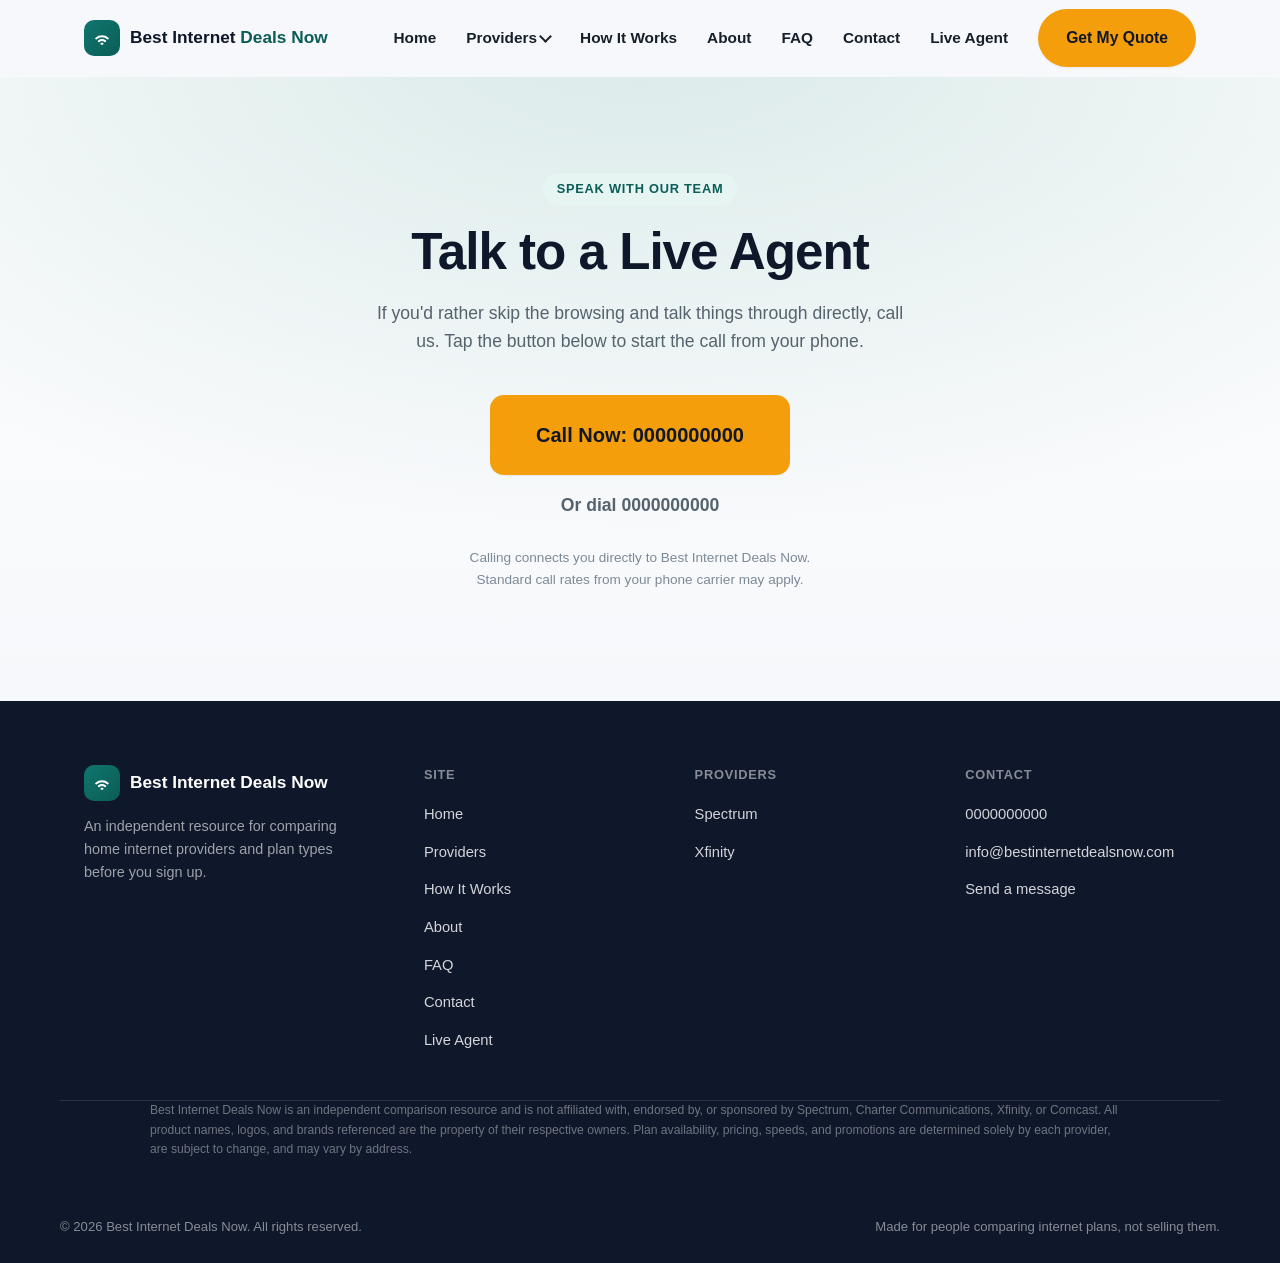
==== live-agent.html @ e7d57ecf "Initial website version" ====
<!DOCTYPE html>
<html lang="en">
<head>
<meta charset="UTF-8" />
<meta name="viewport" content="width=device-width, initial-scale=1.0" />
<title>Talk to a Live Agent | Best Internet Deals Now</title>
<meta name="description" content="Call Best Internet Deals Now directly to speak with our team about comparing internet providers and plans." />
<link rel="canonical" href="https://www.bestinternetdealsnow.com/live-agent.html" />
<meta name="theme-color" content="#0f766e" />

<meta property="og:type" content="website" />
<meta property="og:title" content="Talk to a Live Agent | Best Internet Deals Now" />
<meta property="og:description" content="Call Best Internet Deals Now directly to speak with our team about comparing internet providers and plans." />
<meta property="og:url" content="https://www.bestinternetdealsnow.com/live-agent.html" />
<meta name="twitter:card" content="summary" />

<link rel="icon" type="image/svg+xml" href="images/favicon.svg" />
<link rel="stylesheet" href="css/styles.css" />
</head>
<body>
<a class="skip-link" href="#main">Skip to main content</a>

<header class="site-header">
  <div class="container header-inner">
    <a href="index.html" class="brand">
      <span class="brand-mark" aria-hidden="true">
        <svg width="20" height="20" viewBox="0 0 24 24" fill="none" stroke="currentColor" stroke-width="2.4" stroke-linecap="round" stroke-linejoin="round"><path d="M5 12.5a11 11 0 0 1 14 0"/><path d="M8.2 15.8a6.6 6.6 0 0 1 7.6 0"/><path d="M11.4 19a2.2 2.2 0 0 1 1.2 0"/><circle cx="12" cy="19" r="0.6" fill="currentColor" stroke="none"/></svg>
      </span>
      <span class="brand-name">Best Internet <strong>Deals Now</strong></span>
    </a>

    <button class="nav-toggle" id="nav-toggle" aria-controls="primary-nav" aria-expanded="false" aria-label="Open menu">
      <span class="nav-toggle-icon"></span>
    </button>

    <nav id="primary-nav" class="primary-nav" aria-label="Primary">
      <ul class="nav-links">
        <li><a href="index.html">Home</a></li>
        <li class="has-dropdown">
          <a href="index.html#providers">Providers <span class="caret" aria-hidden="true"></span></a>
          <ul class="dropdown">
            <li><a href="spectrum.html">Spectrum</a></li>
            <li><a href="xfinity.html">Xfinity</a></li>
          </ul>
        </li>
        <li><a href="index.html#how-it-works">How It Works</a></li>
        <li><a href="index.html#about">About</a></li>
        <li><a href="index.html#faq">FAQ</a></li>
        <li><a href="index.html#contact">Contact</a></li>
        <li><a href="live-agent.html">Live Agent</a></li>
      </ul>
      <a href="tel:0000000000" class="btn btn-primary nav-cta">Get My Quote</a>
    </nav>
  </div>
</header>

<main id="main">

  <section class="live-agent-hero">
    <div class="container">
      <span class="eyebrow">Speak With Our Team</span>
      <h1>Talk to a Live Agent</h1>
      <p class="lede">If you'd rather skip the browsing and talk things through directly, call us. Tap the button below to start the call from your phone.</p>

      <div class="live-agent-call">
        <a href="tel:0000000000" class="btn btn-primary btn-lg">Call Now: 0000000000</a>
        <span class="live-agent-number">Or dial 0000000000</span>
      </div>

      <p class="live-agent-note">Calling connects you directly to Best Internet Deals Now. Standard call rates from your phone carrier may apply.</p>
    </div>
  </section>

</main>

<footer class="site-footer">
  <div class="container footer-grid">
    <div class="footer-brand">
      <a href="index.html" class="brand">
        <span class="brand-mark" aria-hidden="true">
          <svg width="20" height="20" viewBox="0 0 24 24" fill="none" stroke="currentColor" stroke-width="2.4" stroke-linecap="round" stroke-linejoin="round"><path d="M5 12.5a11 11 0 0 1 14 0"/><path d="M8.2 15.8a6.6 6.6 0 0 1 7.6 0"/><path d="M11.4 19a2.2 2.2 0 0 1 1.2 0"/><circle cx="12" cy="19" r="0.6" fill="currentColor" stroke="none"/></svg>
        </span>
        <span>Best Internet Deals Now</span>
      </a>
      <p>An independent resource for comparing home internet providers and plan types before you sign up.</p>
    </div>

    <nav class="footer-col" aria-label="Site">
      <h4>Site</h4>
      <ul>
        <li><a href="index.html">Home</a></li>
        <li><a href="index.html#providers">Providers</a></li>
        <li><a href="index.html#how-it-works">How It Works</a></li>
        <li><a href="index.html#about">About</a></li>
        <li><a href="index.html#faq">FAQ</a></li>
        <li><a href="index.html#contact">Contact</a></li>
        <li><a href="live-agent.html">Live Agent</a></li>
      </ul>
    </nav>

    <nav class="footer-col" aria-label="Providers">
      <h4>Providers</h4>
      <ul>
        <li><a href="spectrum.html">Spectrum</a></li>
        <li><a href="xfinity.html">Xfinity</a></li>
      </ul>
    </nav>

    <nav class="footer-col" aria-label="Contact">
      <h4>Contact</h4>
      <ul>
        <li><a href="tel:0000000000">0000000000</a></li>
        <li><a href="mailto:info@bestinternetdealsnow.com">info@bestinternetdealsnow.com</a></li>
        <li><a href="index.html#contact">Send a message</a></li>
      </ul>
    </nav>
  </div>

  <p class="container footer-legal">Best Internet Deals Now is an independent comparison resource and is not affiliated with, endorsed by, or sponsored by Spectrum, Charter Communications, Xfinity, or Comcast. All product names, logos, and brands referenced are the property of their respective owners. Plan availability, pricing, speeds, and promotions are determined solely by each provider, are subject to change, and may vary by address.</p>

  <div class="container footer-bottom">
    <span>© <span id="year"></span> Best Internet Deals Now. All rights reserved.</span>
    <span>Made for people comparing internet plans, not selling them.</span>
  </div>
</footer>

<div class="mobile-call-bar">
  <svg width="18" height="18" viewBox="0 0 24 24" fill="none" stroke="currentColor" stroke-width="2.2" stroke-linecap="round" stroke-linejoin="round"><path d="M22 16.9v3a2 2 0 0 1-2.2 2 19.8 19.8 0 0 1-8.6-3.1 19.5 19.5 0 0 1-6-6 19.8 19.8 0 0 1-3.1-8.6A2 2 0 0 1 4.1 2h3a2 2 0 0 1 2 1.7c.1.9.3 1.8.6 2.7a2 2 0 0 1-.4 2.1L8.1 9.7a16 16 0 0 0 6.2 6.2l1.2-1.2a2 2 0 0 1 2.1-.4c.9.3 1.8.5 2.7.6a2 2 0 0 1 1.7 2Z"/></svg>
  <a href="tel:0000000000" style="color:inherit;">Call 0000000000</a>
</div>

<script src="js/main.js"></script>
</body>
</html>
---- css/styles.css ----
/* ==========================================================================
   Best Internet Deals Now — Design System & Site Styles
   ========================================================================== */

:root {
  --color-bg: #f6f8fb;
  --color-surface: #ffffff;
  --color-surface-alt: #eef2f7;
  --color-border: #e1e7ef;

  --color-text: #16202b;
  --color-text-muted: #55636f;
  --color-text-faint: #7c8a97;

  --color-primary: #0f766e;
  --color-primary-dark: #0b5d57;
  --color-primary-light: #e6f4f2;

  --color-accent: #f59e0b;
  --color-accent-dark: #c97c05;

  --color-navy: #0f172a;

  --color-success: #15803d;

  --radius-sm: 8px;
  --radius-md: 14px;
  --radius-lg: 22px;

  --shadow-sm: 0 1px 2px rgba(15, 23, 42, 0.06);
  --shadow-md: 0 8px 24px rgba(15, 23, 42, 0.08);
  --shadow-lg: 0 20px 48px rgba(15, 23, 42, 0.14);

  --header-height: 76px;

  --container-width: 1160px;

  --font-sans: -apple-system, BlinkMacSystemFont, "Segoe UI", Roboto, "Helvetica Neue", Arial, sans-serif;
}

/* ---------- Reset ---------- */
*,
*::before,
*::after {
  box-sizing: border-box;
}

html {
  scroll-behavior: smooth;
}

body {
  margin: 0;
  font-family: var(--font-sans);
  color: var(--color-text);
  background: var(--color-bg);
  line-height: 1.6;
  -webkit-font-smoothing: antialiased;
  text-rendering: optimizeLegibility;
}

img,
svg {
  display: block;
  max-width: 100%;
}

a {
  color: inherit;
  text-decoration: none;
}

ul {
  list-style: none;
  margin: 0;
  padding: 0;
}

h1,
h2,
h3,
h4,
p {
  margin: 0;
}

button {
  font: inherit;
  color: inherit;
  background: none;
  border: 0;
  cursor: pointer;
}

input,
textarea,
select {
  font: inherit;
}

:focus-visible {
  outline: 3px solid var(--color-accent);
  outline-offset: 2px;
}

.container {
  width: 100%;
  max-width: var(--container-width);
  margin: 0 auto;
  padding: 0 24px;
}

.skip-link {
  position: absolute;
  left: 16px;
  top: -60px;
  background: var(--color-navy);
  color: #fff;
  padding: 10px 18px;
  border-radius: var(--radius-sm);
  z-index: 1000;
  transition: top 0.2s ease;
}

.skip-link:focus {
  top: 16px;
}

/* ---------- Typography ---------- */
h1 {
  font-size: clamp(2.1rem, 1.6rem + 2vw, 3.4rem);
  font-weight: 800;
  line-height: 1.12;
  letter-spacing: -0.02em;
  color: var(--color-navy);
}

h2 {
  font-size: clamp(1.6rem, 1.4rem + 1vw, 2.3rem);
  font-weight: 800;
  line-height: 1.2;
  letter-spacing: -0.015em;
  color: var(--color-navy);
}

h3 {
  font-size: clamp(1.1rem, 1rem + 0.4vw, 1.35rem);
  font-weight: 700;
  color: var(--color-navy);
}

.eyebrow {
  display: inline-flex;
  align-items: center;
  gap: 8px;
  font-size: 0.8rem;
  font-weight: 700;
  letter-spacing: 0.06em;
  text-transform: uppercase;
  color: var(--color-primary-dark);
  background: var(--color-primary-light);
  padding: 6px 14px;
  border-radius: 999px;
}

.section-head {
  max-width: 640px;
  margin: 0 auto 44px;
  text-align: center;
}

.section-head p {
  margin-top: 14px;
  color: var(--color-text-muted);
  font-size: 1.05rem;
}

.text-muted {
  color: var(--color-text-muted);
}

/* ---------- Buttons ---------- */
.btn {
  display: inline-flex;
  align-items: center;
  justify-content: center;
  gap: 8px;
  padding: 14px 26px;
  border-radius: 999px;
  font-weight: 700;
  font-size: 0.98rem;
  transition: transform 0.15s ease, box-shadow 0.15s ease, background 0.15s ease, color 0.15s ease;
  white-space: nowrap;
  border: 2px solid transparent;
}

.btn-primary {
  background: var(--color-accent);
  color: var(--color-navy);
  box-shadow: var(--shadow-sm);
}

.btn-primary:hover {
  background: var(--color-accent-dark);
  transform: translateY(-1px);
  box-shadow: var(--shadow-md);
}

.btn-outline {
  background: transparent;
  border-color: var(--color-border);
  color: var(--color-navy);
}

.btn-outline:hover {
  border-color: var(--color-primary);
  color: var(--color-primary-dark);
}

.btn-ghost-light {
  background: rgba(255, 255, 255, 0.12);
  border-color: rgba(255, 255, 255, 0.4);
  color: #fff;
}

.btn-ghost-light:hover {
  background: rgba(255, 255, 255, 0.22);
}

.btn-block {
  width: 100%;
}

.btn-sm {
  padding: 10px 18px;
  font-size: 0.88rem;
}

.btn-lg {
  padding: 22px 44px;
  font-size: 1.25rem;
  border-radius: var(--radius-md);
}

/* ---------- Live Agent page ---------- */
.live-agent-hero {
  padding: 96px 0 110px;
  text-align: center;
  background: radial-gradient(1100px 520px at 50% -10%, rgba(15, 118, 110, 0.16), transparent),
    linear-gradient(180deg, #ffffff 0%, var(--color-bg) 100%);
}

.live-agent-hero .eyebrow {
  margin: 0 auto;
}

.live-agent-hero h1 {
  margin-top: 18px;
}

.live-agent-hero .lede {
  margin: 18px auto 0;
  max-width: 56ch;
  font-size: 1.1rem;
  color: var(--color-text-muted);
}

.live-agent-call {
  margin-top: 40px;
  display: flex;
  flex-direction: column;
  align-items: center;
  gap: 16px;
}

.live-agent-number {
  font-size: 1.1rem;
  font-weight: 700;
  color: var(--color-text-muted);
}

.live-agent-note {
  margin-top: 28px;
  font-size: 0.85rem;
  color: var(--color-text-faint);
  max-width: 46ch;
  margin-left: auto;
  margin-right: auto;
}

/* ---------- Header ---------- */
.site-header {
  position: sticky;
  top: 0;
  z-index: 500;
  background: rgba(246, 248, 251, 0.92);
  backdrop-filter: saturate(180%) blur(10px);
  border-bottom: 1px solid transparent;
  transition: border-color 0.2s ease, box-shadow 0.2s ease;
}

.site-header.is-scrolled {
  border-bottom-color: var(--color-border);
  box-shadow: var(--shadow-sm);
}

.header-inner {
  display: flex;
  align-items: center;
  justify-content: space-between;
  height: var(--header-height);
  gap: 20px;
}

.brand {
  display: flex;
  align-items: center;
  gap: 10px;
  font-weight: 800;
  font-size: 1.08rem;
  color: var(--color-navy);
  flex-shrink: 0;
}

.brand-mark {
  width: 36px;
  height: 36px;
  border-radius: 10px;
  background: linear-gradient(135deg, var(--color-primary), var(--color-primary-dark));
  display: flex;
  align-items: center;
  justify-content: center;
  color: #fff;
  flex-shrink: 0;
}

.brand-name strong {
  color: var(--color-primary-dark);
}

.nav-toggle {
  display: none;
  width: 44px;
  height: 44px;
  align-items: center;
  justify-content: center;
  border-radius: var(--radius-sm);
  flex-shrink: 0;
}

.nav-toggle:hover {
  background: var(--color-surface-alt);
}

.nav-toggle-icon,
.nav-toggle-icon::before,
.nav-toggle-icon::after {
  display: block;
  width: 22px;
  height: 2px;
  background: var(--color-navy);
  border-radius: 2px;
  position: relative;
  transition: transform 0.2s ease, opacity 0.2s ease;
}

.nav-toggle-icon::before {
  content: "";
  position: absolute;
  top: -7px;
}

.nav-toggle-icon::after {
  content: "";
  position: absolute;
  top: 7px;
}

.nav-toggle[aria-expanded="true"] .nav-toggle-icon {
  background: transparent;
}

.nav-toggle[aria-expanded="true"] .nav-toggle-icon::before {
  top: 0;
  transform: rotate(45deg);
}

.nav-toggle[aria-expanded="true"] .nav-toggle-icon::after {
  top: 0;
  transform: rotate(-45deg);
}

.primary-nav {
  display: flex;
  align-items: center;
  gap: 28px;
  flex: 1;
  justify-content: flex-end;
}

.nav-links {
  display: flex;
  align-items: center;
  gap: 26px;
}

.nav-links > li {
  position: relative;
}

.nav-links > li > a {
  display: inline-flex;
  align-items: center;
  gap: 4px;
  font-weight: 600;
  font-size: 0.96rem;
  color: var(--color-text);
  padding: 10px 2px;
}

.nav-links > li > a:hover {
  color: var(--color-primary-dark);
}

.caret {
  width: 9px;
  height: 9px;
  border-right: 2px solid currentColor;
  border-bottom: 2px solid currentColor;
  transform: rotate(45deg);
  margin-top: -3px;
  transition: transform 0.15s ease;
}

.has-dropdown {
  display: flex;
  align-items: center;
}

.dropdown {
  position: absolute;
  top: calc(100% + 10px);
  left: 0;
  min-width: 200px;
  background: var(--color-surface);
  border: 1px solid var(--color-border);
  border-radius: var(--radius-md);
  box-shadow: var(--shadow-lg);
  padding: 8px;
  opacity: 0;
  visibility: hidden;
  transform: translateY(6px);
  transition: opacity 0.15s ease, transform 0.15s ease, visibility 0.15s;
}

.has-dropdown:hover .dropdown,
.has-dropdown:focus-within .dropdown {
  opacity: 1;
  visibility: visible;
  transform: translateY(0);
}

.has-dropdown:hover .caret,
.has-dropdown:focus-within .caret {
  transform: rotate(225deg);
}

.dropdown a {
  display: block;
  padding: 10px 12px;
  border-radius: var(--radius-sm);
  font-weight: 600;
  font-size: 0.93rem;
  color: var(--color-text);
}

.dropdown a:hover {
  background: var(--color-primary-light);
  color: var(--color-primary-dark);
}

.nav-cta {
  flex-shrink: 0;
}

/* ---------- Hero ---------- */
.hero {
  position: relative;
  overflow: hidden;
  background: radial-gradient(1100px 520px at 85% -10%, rgba(15, 118, 110, 0.16), transparent),
    linear-gradient(180deg, #ffffff 0%, var(--color-bg) 100%);
  padding: 76px 0 88px;
}

.hero-grid {
  display: grid;
  grid-template-columns: 1.1fr 0.9fr;
  gap: 48px;
  align-items: center;
}

.hero-copy p.lede {
  margin-top: 18px;
  font-size: 1.12rem;
  color: var(--color-text-muted);
  max-width: 52ch;
}

.hero-actions {
  display: flex;
  flex-wrap: wrap;
  gap: 14px;
  margin-top: 30px;
}

.hero-trust {
  display: flex;
  flex-wrap: wrap;
  gap: 22px;
  margin-top: 34px;
}

.trust-item {
  display: flex;
  align-items: center;
  gap: 10px;
  font-size: 0.9rem;
  font-weight: 600;
  color: var(--color-text-muted);
}

.trust-item svg {
  color: var(--color-primary);
  flex-shrink: 0;
}

.hero-panel {
  background: var(--color-surface);
  border: 1px solid var(--color-border);
  border-radius: var(--radius-lg);
  box-shadow: var(--shadow-lg);
  padding: 28px;
}

.hero-panel h2 {
  font-size: 1.25rem;
}

.hero-panel > p {
  margin-top: 8px;
  color: var(--color-text-muted);
  font-size: 0.95rem;
}

.provider-mini-list {
  margin-top: 20px;
  display: grid;
  gap: 12px;
}

.provider-mini {
  display: flex;
  align-items: center;
  justify-content: space-between;
  gap: 12px;
  padding: 14px 16px;
  border: 1px solid var(--color-border);
  border-radius: var(--radius-md);
  background: var(--color-surface-alt);
}

.provider-mini-name {
  display: flex;
  align-items: center;
  gap: 12px;
  font-weight: 700;
  color: var(--color-navy);
}

.provider-dot {
  width: 10px;
  height: 10px;
  border-radius: 50%;
  background: var(--color-primary);
  flex-shrink: 0;
}

.hero-disclaimer {
  margin-top: 18px;
  font-size: 0.78rem;
  color: var(--color-text-faint);
  line-height: 1.55;
}

/* ---------- Generic section ---------- */
section {
  padding: 84px 0;
}

section.alt {
  background: var(--color-surface);
  border-top: 1px solid var(--color-border);
  border-bottom: 1px solid var(--color-border);
}

/* ---------- Providers ---------- */
.providers-grid {
  display: grid;
  grid-template-columns: repeat(2, 1fr);
  gap: 26px;
}

.provider-card {
  background: var(--color-surface);
  border: 1px solid var(--color-border);
  border-radius: var(--radius-lg);
  padding: 32px;
  box-shadow: var(--shadow-sm);
  transition: box-shadow 0.2s ease, transform 0.2s ease;
  display: flex;
  flex-direction: column;
  height: 100%;
}

.provider-card:hover {
  box-shadow: var(--shadow-md);
  transform: translateY(-3px);
}

.provider-card-head {
  display: flex;
  align-items: center;
  gap: 14px;
}

.provider-badge {
  width: 52px;
  height: 52px;
  border-radius: 14px;
  display: flex;
  align-items: center;
  justify-content: center;
  font-weight: 800;
  font-size: 1.1rem;
  color: #fff;
  flex-shrink: 0;
}

.provider-badge.spectrum {
  background: linear-gradient(135deg, #1b64f2, #0d3fa6);
}

.provider-badge.xfinity {
  background: linear-gradient(135deg, #111827, #4b1d8f);
}

.provider-card p {
  margin-top: 16px;
  color: var(--color-text-muted);
}

.provider-points {
  margin-top: 18px;
  display: grid;
  gap: 10px;
}

.provider-points li {
  display: flex;
  gap: 10px;
  font-size: 0.93rem;
  color: var(--color-text);
}

.provider-points svg {
  color: var(--color-primary);
  flex-shrink: 0;
  margin-top: 3px;
}

.provider-card-footer {
  margin-top: 24px;
  padding-top: 20px;
  border-top: 1px solid var(--color-border);
  display: flex;
  align-items: center;
  justify-content: space-between;
  gap: 12px;
  margin-top: auto;
}

.provider-card-footer .btn {
  width: 100%;
}

/* ---------- Steps ---------- */
.steps-grid {
  display: grid;
  grid-template-columns: repeat(3, 1fr);
  gap: 26px;
}

.step-card {
  position: relative;
  background: var(--color-surface);
  border: 1px solid var(--color-border);
  border-radius: var(--radius-lg);
  padding: 30px 26px;
}

.step-number {
  width: 40px;
  height: 40px;
  border-radius: 50%;
  background: var(--color-navy);
  color: #fff;
  display: flex;
  align-items: center;
  justify-content: center;
  font-weight: 800;
  margin-bottom: 18px;
}

.step-card p {
  margin-top: 10px;
  color: var(--color-text-muted);
  font-size: 0.95rem;
}

/* ---------- Feature grid (why choose us / value props) ---------- */
.feature-grid {
  display: grid;
  grid-template-columns: repeat(3, 1fr);
  gap: 24px;
}

.feature-card {
  padding: 26px;
  border-radius: var(--radius-lg);
  background: var(--color-surface-alt);
}

.feature-icon {
  width: 46px;
  height: 46px;
  border-radius: 12px;
  background: var(--color-primary-light);
  color: var(--color-primary-dark);
  display: flex;
  align-items: center;
  justify-content: center;
  margin-bottom: 16px;
}

.feature-card p {
  margin-top: 8px;
  color: var(--color-text-muted);
  font-size: 0.93rem;
}

/* ---------- About ---------- */
.about-grid {
  display: grid;
  grid-template-columns: 1fr 1fr;
  gap: 56px;
  align-items: center;
}

.about-grid p + p {
  margin-top: 14px;
}

.about-grid p {
  color: var(--color-text-muted);
}

.about-stats {
  margin-top: 28px;
  display: grid;
  grid-template-columns: repeat(3, 1fr);
  gap: 18px;
}

.stat-card {
  background: var(--color-surface);
  border: 1px solid var(--color-border);
  border-radius: var(--radius-md);
  padding: 18px;
  text-align: center;
}

.stat-card strong {
  display: block;
  font-size: 1.5rem;
  font-weight: 800;
  color: var(--color-primary-dark);
}

.stat-card span {
  font-size: 0.8rem;
  color: var(--color-text-muted);
}

.about-panel {
  background: linear-gradient(160deg, var(--color-navy), #16324f);
  color: #fff;
  border-radius: var(--radius-lg);
  padding: 34px;
}

.about-panel h3 {
  color: #fff;
}

.about-panel p {
  color: rgba(255, 255, 255, 0.78) !important;
}

.about-panel ul {
  margin-top: 18px;
  display: grid;
  gap: 12px;
}

.about-panel li {
  display: flex;
  gap: 10px;
  font-size: 0.92rem;
  color: rgba(255, 255, 255, 0.9);
}

.about-panel svg {
  color: var(--color-accent);
  flex-shrink: 0;
  margin-top: 2px;
}

/* ---------- FAQ ---------- */
.faq-list {
  max-width: 780px;
  margin: 0 auto;
  display: grid;
  gap: 14px;
}

.faq-item {
  background: var(--color-surface);
  border: 1px solid var(--color-border);
  border-radius: var(--radius-md);
  padding: 4px 22px;
}

.faq-item summary {
  cursor: pointer;
  list-style: none;
  padding: 18px 0;
  font-weight: 700;
  color: var(--color-navy);
  display: flex;
  align-items: center;
  justify-content: space-between;
  gap: 16px;
}

.faq-item summary::-webkit-details-marker {
  display: none;
}

.faq-item summary .faq-icon {
  flex-shrink: 0;
  width: 24px;
  height: 24px;
  border-radius: 50%;
  background: var(--color-surface-alt);
  display: flex;
  align-items: center;
  justify-content: center;
  transition: transform 0.2s ease, background 0.2s ease;
}

.faq-item[open] summary .faq-icon {
  transform: rotate(45deg);
  background: var(--color-primary-light);
}

.faq-item .faq-answer {
  padding: 0 0 20px;
  color: var(--color-text-muted);
  font-size: 0.96rem;
}

/* ---------- Contact / CTA ---------- */
.contact-section {
  background: linear-gradient(160deg, var(--color-navy), #123a4d);
  color: #fff;
}

.contact-grid {
  display: grid;
  grid-template-columns: 1fr 1fr;
  gap: 48px;
  align-items: start;
}

.contact-copy .eyebrow {
  background: rgba(255, 255, 255, 0.12);
  color: #fff;
}

.contact-copy h2 {
  color: #fff;
  margin-top: 16px;
}

.contact-copy p {
  color: rgba(255, 255, 255, 0.78);
  margin-top: 14px;
  max-width: 46ch;
}

.contact-methods {
  margin-top: 28px;
  display: grid;
  gap: 14px;
}

.contact-method {
  display: flex;
  align-items: center;
  gap: 14px;
  padding: 16px 18px;
  background: rgba(255, 255, 255, 0.08);
  border: 1px solid rgba(255, 255, 255, 0.14);
  border-radius: var(--radius-md);
}

.contact-method-icon {
  width: 40px;
  height: 40px;
  border-radius: 10px;
  background: rgba(255, 255, 255, 0.12);
  display: flex;
  align-items: center;
  justify-content: center;
  flex-shrink: 0;
}

.contact-method strong {
  display: block;
  font-size: 0.98rem;
}

.contact-method span {
  font-size: 0.85rem;
  color: rgba(255, 255, 255, 0.68);
}

.contact-form {
  background: #fff;
  color: var(--color-text);
  border-radius: var(--radius-lg);
  padding: 30px;
  box-shadow: var(--shadow-lg);
}

.contact-form h3 {
  font-size: 1.15rem;
}

.contact-form > p {
  margin-top: 6px;
  color: var(--color-text-muted);
  font-size: 0.9rem;
}

.form-row {
  margin-top: 18px;
  display: grid;
  gap: 6px;
}

.form-row-split {
  display: grid;
  grid-template-columns: 1fr 1fr;
  gap: 16px;
}

.form-row label {
  font-size: 0.85rem;
  font-weight: 700;
  color: var(--color-navy);
}

.form-row input,
.form-row select,
.form-row textarea {
  padding: 12px 14px;
  border-radius: var(--radius-sm);
  border: 1.5px solid var(--color-border);
  background: var(--color-bg);
  color: var(--color-text);
}

.form-row input:focus,
.form-row select:focus,
.form-row textarea:focus {
  border-color: var(--color-primary);
  background: #fff;
}

.form-consent {
  display: flex;
  gap: 10px;
  align-items: flex-start;
  font-size: 0.8rem;
  color: var(--color-text-muted);
}

.form-consent input {
  margin-top: 3px;
}

.contact-form button[type="submit"] {
  margin-top: 20px;
}

.form-note {
  margin-top: 12px;
  font-size: 0.76rem;
  color: var(--color-text-faint);
  line-height: 1.5;
}

.form-success {
  display: none;
  text-align: center;
  padding: 20px 0;
}

.form-success.is-visible {
  display: block;
}

.form-success svg {
  margin: 0 auto 14px;
  color: var(--color-success);
}

.form-success h3 {
  font-size: 1.1rem;
}

.form-success p {
  margin-top: 8px;
  color: var(--color-text-muted);
  font-size: 0.92rem;
}

.contact-form.is-submitted form {
  display: none;
}

/* ---------- Page hero (provider pages) ---------- */
.page-hero {
  padding: 56px 0 64px;
  background: linear-gradient(180deg, #ffffff 0%, var(--color-bg) 100%);
  border-bottom: 1px solid var(--color-border);
}

.breadcrumbs {
  display: flex;
  align-items: center;
  gap: 8px;
  font-size: 0.85rem;
  color: var(--color-text-muted);
  margin-bottom: 20px;
}

.breadcrumbs a {
  font-weight: 600;
  color: var(--color-primary-dark);
}

.page-hero-grid {
  display: grid;
  grid-template-columns: auto 1fr;
  gap: 24px;
  align-items: center;
}

.page-hero-copy p.lede {
  margin-top: 14px;
  color: var(--color-text-muted);
  font-size: 1.05rem;
  max-width: 60ch;
}

.page-hero-actions {
  display: flex;
  flex-wrap: wrap;
  gap: 14px;
  margin-top: 26px;
}

/* ---------- Plan tiers ---------- */
.tier-grid {
  display: grid;
  grid-template-columns: repeat(3, 1fr);
  gap: 24px;
}

.tier-card {
  background: var(--color-surface);
  border: 1px solid var(--color-border);
  border-radius: var(--radius-lg);
  padding: 28px;
  display: flex;
  flex-direction: column;
}

.tier-card.is-popular {
  border-color: var(--color-primary);
  box-shadow: var(--shadow-md);
  position: relative;
}

.tier-tag {
  position: absolute;
  top: -13px;
  left: 26px;
  background: var(--color-primary);
  color: #fff;
  font-size: 0.72rem;
  font-weight: 700;
  padding: 5px 12px;
  border-radius: 999px;
  letter-spacing: 0.03em;
}

.tier-card h3 {
  font-size: 1.05rem;
}

.tier-card .tier-desc {
  margin-top: 6px;
  font-size: 0.88rem;
  color: var(--color-text-muted);
}

.tier-price {
  margin-top: 16px;
  display: flex;
  align-items: baseline;
  gap: 5px;
}

.tier-price strong {
  font-size: 1.9rem;
  font-weight: 800;
  color: var(--color-navy);
}

.tier-price span {
  font-size: 0.85rem;
  color: var(--color-text-muted);
}

.tier-price-note {
  margin-top: 4px;
  font-size: 0.78rem;
  color: var(--color-text-faint);
}

.tier-points {
  margin-top: 18px;
  display: grid;
  gap: 10px;
  flex: 1;
}

.tier-points li {
  display: flex;
  gap: 10px;
  font-size: 0.9rem;
}

.tier-points svg {
  color: var(--color-primary);
  flex-shrink: 0;
  margin-top: 3px;
}

.tier-card .btn {
  margin-top: 22px;
}

/* ---------- Info blocks (bundles / equipment) ---------- */
.info-split {
  display: grid;
  grid-template-columns: 1fr 1fr;
  gap: 26px;
}

.info-card {
  background: var(--color-surface);
  border: 1px solid var(--color-border);
  border-radius: var(--radius-lg);
  padding: 28px;
}

.info-card p {
  margin-top: 10px;
  color: var(--color-text-muted);
  font-size: 0.95rem;
}

/* ---------- Callout / disclaimer box ---------- */
.callout {
  display: flex;
  gap: 16px;
  background: var(--color-primary-light);
  border: 1px solid rgba(15, 118, 110, 0.25);
  border-radius: var(--radius-lg);
  padding: 24px 26px;
}

.callout-icon {
  width: 40px;
  height: 40px;
  border-radius: 10px;
  background: rgba(15, 118, 110, 0.16);
  color: var(--color-primary-dark);
  display: flex;
  align-items: center;
  justify-content: center;
  flex-shrink: 0;
}

.callout p {
  font-size: 0.92rem;
  color: var(--color-text-muted);
}

.callout strong {
  color: var(--color-navy);
}

/* ---------- Other-provider crosslink ---------- */
.crosslink-card {
  display: flex;
  align-items: center;
  justify-content: space-between;
  gap: 20px;
  flex-wrap: wrap;
  background: var(--color-surface);
  border: 1px solid var(--color-border);
  border-radius: var(--radius-lg);
  padding: 26px 30px;
}

/* ---------- Footer ---------- */
.site-footer {
  background: var(--color-navy);
  color: rgba(255, 255, 255, 0.78);
  padding: 64px 0 0;
}

.footer-grid {
  display: grid;
  grid-template-columns: 1.3fr 1fr 1fr 1fr;
  gap: 40px;
  padding-bottom: 48px;
  border-bottom: 1px solid rgba(255, 255, 255, 0.12);
}

.footer-brand .brand {
  color: #fff;
}

.footer-brand p {
  margin-top: 14px;
  font-size: 0.9rem;
  max-width: 32ch;
  color: rgba(255, 255, 255, 0.6);
}

.footer-social {
  margin-top: 18px;
  display: flex;
  gap: 10px;
}

.footer-social a {
  width: 36px;
  height: 36px;
  border-radius: 50%;
  background: rgba(255, 255, 255, 0.08);
  display: flex;
  align-items: center;
  justify-content: center;
  transition: background 0.15s ease;
}

.footer-social a:hover {
  background: var(--color-primary);
}

.footer-col h4 {
  font-size: 0.8rem;
  text-transform: uppercase;
  letter-spacing: 0.06em;
  color: rgba(255, 255, 255, 0.5);
  margin-bottom: 16px;
}

.footer-col ul {
  display: grid;
  gap: 12px;
}

.footer-col a {
  font-size: 0.92rem;
  color: rgba(255, 255, 255, 0.82);
}

.footer-col a:hover {
  color: #fff;
}

.footer-bottom {
  display: flex;
  flex-wrap: wrap;
  justify-content: space-between;
  gap: 12px;
  padding: 26px 0;
  font-size: 0.82rem;
  color: rgba(255, 255, 255, 0.5);
}

.footer-legal {
  padding: 0 0 30px;
  font-size: 0.76rem;
  line-height: 1.6;
  color: rgba(255, 255, 255, 0.4);
  max-width: 980px;
}

/* ---------- Sticky mobile call bar ---------- */
.mobile-call-bar {
  display: none;
}

/* ---------- Responsive ---------- */
@media (max-width: 980px) {
  .hero-grid,
  .about-grid,
  .contact-grid,
  .info-split {
    grid-template-columns: 1fr;
  }

  .providers-grid,
  .steps-grid,
  .feature-grid,
  .tier-grid {
    grid-template-columns: repeat(2, 1fr);
  }

  .footer-grid {
    grid-template-columns: 1fr 1fr;
  }

  .page-hero-grid {
    grid-template-columns: 1fr;
  }
}

@media (max-width: 760px) {
  :root {
    --header-height: 68px;
  }

  .nav-toggle {
    display: flex;
  }

  .primary-nav {
    position: fixed;
    inset: var(--header-height) 0 0 0;
    background: var(--color-surface);
    flex-direction: column;
    align-items: stretch;
    justify-content: flex-start;
    padding: 24px;
    overflow-y: auto;
    transform: translateX(100%);
    transition: transform 0.25s ease;
  }

  .primary-nav.is-open {
    transform: translateX(0);
  }

  .nav-links {
    flex-direction: column;
    align-items: stretch;
    gap: 4px;
  }

  .nav-links > li > a {
    padding: 14px 4px;
    justify-content: space-between;
    border-bottom: 1px solid var(--color-border);
  }

  .has-dropdown {
    flex-direction: column;
    align-items: stretch;
  }

  .dropdown {
    position: static;
    opacity: 1;
    visibility: visible;
    transform: none;
    box-shadow: none;
    border: none;
    display: none;
    padding: 0 0 8px 14px;
  }

  .has-dropdown.is-open .dropdown {
    display: block;
  }

  .has-dropdown.is-open .caret {
    transform: rotate(225deg);
  }

  .nav-cta {
    margin-top: 18px;
  }

  .providers-grid,
  .steps-grid,
  .feature-grid,
  .tier-grid,
  .about-stats {
    grid-template-columns: 1fr;
  }

  .footer-grid {
    grid-template-columns: 1fr;
    gap: 32px;
  }

  section {
    padding: 60px 0;
  }

  .mobile-call-bar {
    display: flex;
    position: fixed;
    left: 0;
    right: 0;
    bottom: 0;
    z-index: 400;
    align-items: center;
    justify-content: center;
    gap: 10px;
    padding: 14px 18px calc(14px + env(safe-area-inset-bottom));
    background: var(--color-navy);
    color: #fff;
    font-weight: 700;
    box-shadow: 0 -8px 24px rgba(15, 23, 42, 0.2);
  }

  body {
    padding-bottom: 74px;
  }
}

@media (max-width: 560px) {
  .form-row-split {
    grid-template-columns: 1fr;
  }

  .crosslink-card {
    flex-direction: column;
    align-items: flex-start;
  }
}
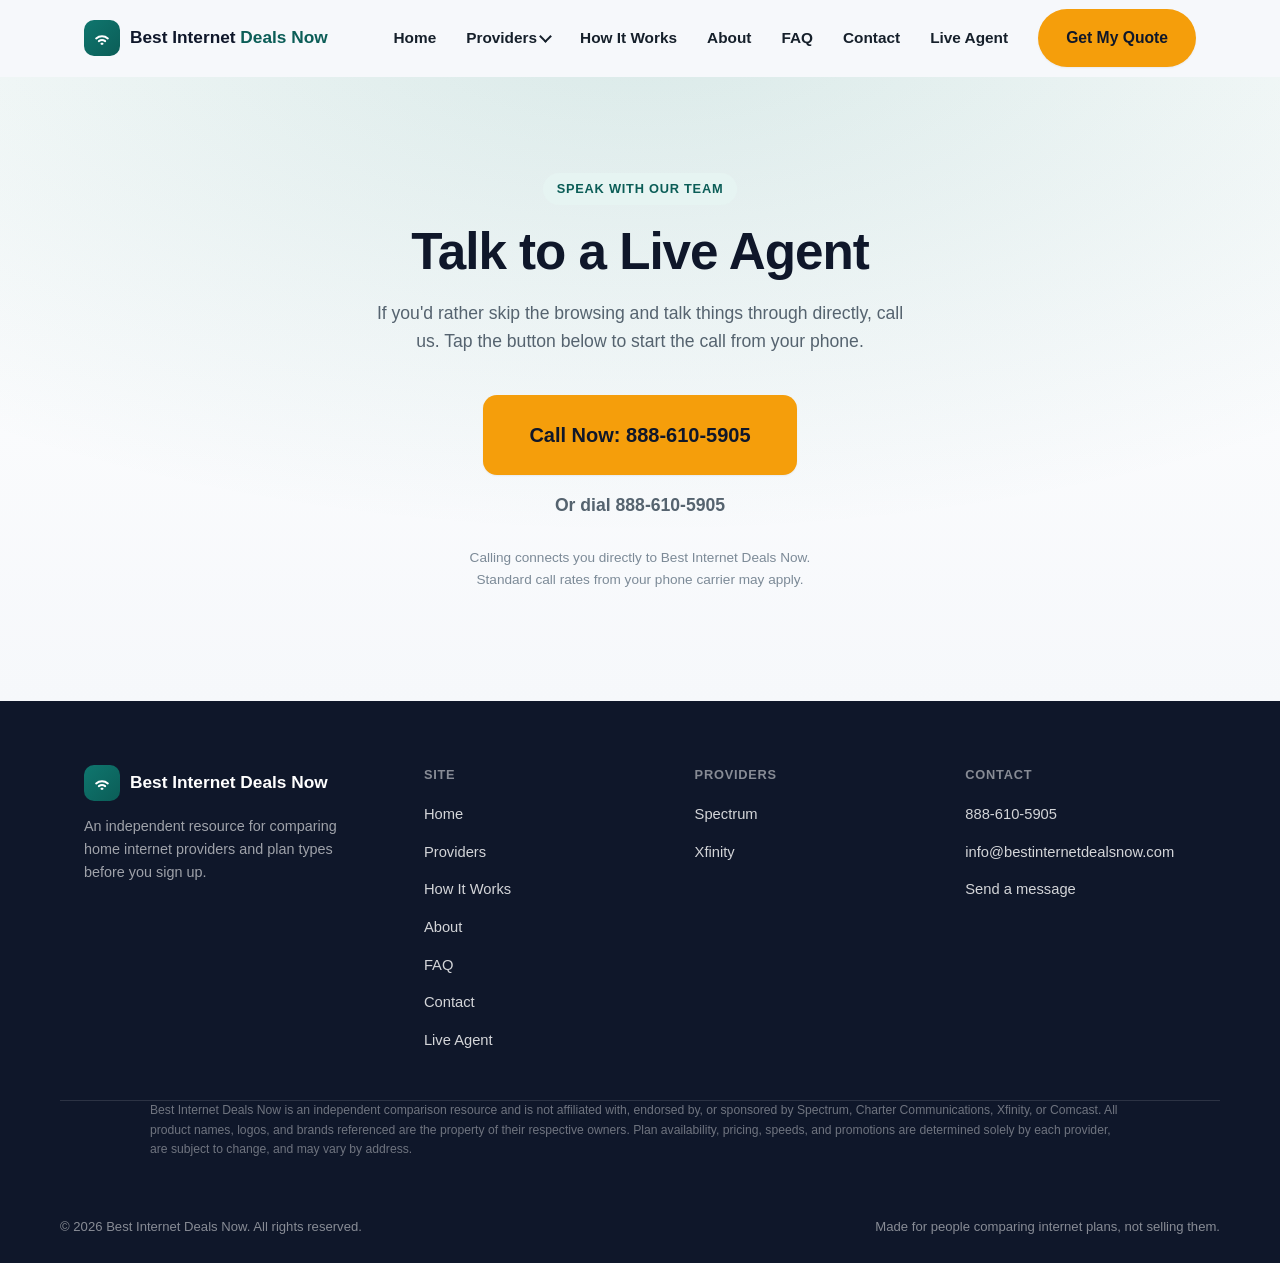
==== commit b3e49502: "Fix mobile horizontal overflow and switch call CTAs to toll-free number - Clip the closed off-canvas" ====
--- a/live-agent.html
+++ b/live-agent.html
@@ -14,8 +14,10 @@
 <meta property="og:url" content="https://www.bestinternetdealsnow.com/live-agent.html" />
 <meta name="twitter:card" content="summary" />
 
+<link rel="icon" href="images/favicon.ico" sizes="any" />
 <link rel="icon" type="image/svg+xml" href="images/favicon.svg" />
-<link rel="stylesheet" href="css/styles.css" />
+<link rel="apple-touch-icon" href="images/apple-touch-icon.png" />
+<link rel="stylesheet" href="css/styles.css?v=97124d01" />
 </head>
 <body>
 <a class="skip-link" href="#main">Skip to main content</a>
@@ -49,7 +51,7 @@
         <li><a href="index.html#contact">Contact</a></li>
         <li><a href="live-agent.html">Live Agent</a></li>
       </ul>
-      <a href="tel:0000000000" class="btn btn-primary nav-cta">Get My Quote</a>
+      <a href="tel:+18886105905" class="btn btn-primary nav-cta">Get My Quote</a>
     </nav>
   </div>
 </header>
@@ -63,8 +65,8 @@
       <p class="lede">If you'd rather skip the browsing and talk things through directly, call us. Tap the button below to start the call from your phone.</p>
 
       <div class="live-agent-call">
-        <a href="tel:0000000000" class="btn btn-primary btn-lg">Call Now: 0000000000</a>
-        <span class="live-agent-number">Or dial 0000000000</span>
+        <a href="tel:+18886105905" class="btn btn-primary btn-lg">Call Now: 888-610-5905</a>
+        <span class="live-agent-number">Or dial 888-610-5905</span>
       </div>
 
       <p class="live-agent-note">Calling connects you directly to Best Internet Deals Now. Standard call rates from your phone carrier may apply.</p>
@@ -109,7 +111,7 @@
     <nav class="footer-col" aria-label="Contact">
       <h4>Contact</h4>
       <ul>
-        <li><a href="tel:0000000000">0000000000</a></li>
+        <li><a href="tel:+18886105905">888-610-5905</a></li>
         <li><a href="mailto:info@bestinternetdealsnow.com">info@bestinternetdealsnow.com</a></li>
         <li><a href="index.html#contact">Send a message</a></li>
       </ul>
@@ -126,9 +128,9 @@
 
 <div class="mobile-call-bar">
   <svg width="18" height="18" viewBox="0 0 24 24" fill="none" stroke="currentColor" stroke-width="2.2" stroke-linecap="round" stroke-linejoin="round"><path d="M22 16.9v3a2 2 0 0 1-2.2 2 19.8 19.8 0 0 1-8.6-3.1 19.5 19.5 0 0 1-6-6 19.8 19.8 0 0 1-3.1-8.6A2 2 0 0 1 4.1 2h3a2 2 0 0 1 2 1.7c.1.9.3 1.8.6 2.7a2 2 0 0 1-.4 2.1L8.1 9.7a16 16 0 0 0 6.2 6.2l1.2-1.2a2 2 0 0 1 2.1-.4c.9.3 1.8.5 2.7.6a2 2 0 0 1 1.7 2Z"/></svg>
-  <a href="tel:0000000000" style="color:inherit;">Call 0000000000</a>
+  <a href="tel:+18886105905" style="color:inherit;">Call 888-610-5905</a>
 </div>
 
-<script src="js/main.js"></script>
+<script src="js/main.js?v=97124d01"></script>
 </body>
 </html>
--- a/css/styles.css
+++ b/css/styles.css
@@ -1380,8 +1380,37 @@
     --header-height: 68px;
   }
 
+  /* #primary-nav is position:fixed with left:0/right:0 (viewport width),
+     then translateX(100%) to sit off-canvas when closed. That still
+     extends the box past the viewport's right edge, and Chromium counts
+     it in the document's scrollable width even though it's fixed and
+     off-screen — producing a phantom horizontal scrollbar and a blank
+     strip on the right at every mobile size. Clip it here, scoped to the
+     only breakpoint where #primary-nav uses this off-canvas transform. */
+  html {
+    overflow-x: hidden;
+  }
+
   .nav-toggle {
     display: flex;
+  }
+
+  /* backdrop-filter on .site-header creates a new containing block for
+     position:fixed descendants, which traps #primary-nav's fixed panel
+     inside the header's own box instead of the viewport. Suspend the
+     filter only while the mobile panel is open so it renders correctly.
+     Driven by body.nav-open (already toggled by js/main.js) instead of
+     :has() so it works in every browser, not just ones supporting :has(). */
+  body.nav-open .site-header {
+    backdrop-filter: none;
+  }
+
+  /* overscroll-behavior:contain on #primary-nav is not reliably honored by
+     WebKit/Safari once the panel hits its own scroll limit, letting the
+     scroll gesture chain through to the page behind it. Lock body scroll
+     outright while the mobile menu is open so that can never happen. */
+  body.nav-open {
+    overflow: hidden;
   }
 
   .primary-nav {
@@ -1392,7 +1421,10 @@
     align-items: stretch;
     justify-content: flex-start;
     padding: 24px;
+    padding-bottom: calc(24px + env(safe-area-inset-bottom));
     overflow-y: auto;
+    overscroll-behavior: contain;
+    -webkit-overflow-scrolling: touch;
     transform: translateX(100%);
     transition: transform 0.25s ease;
   }
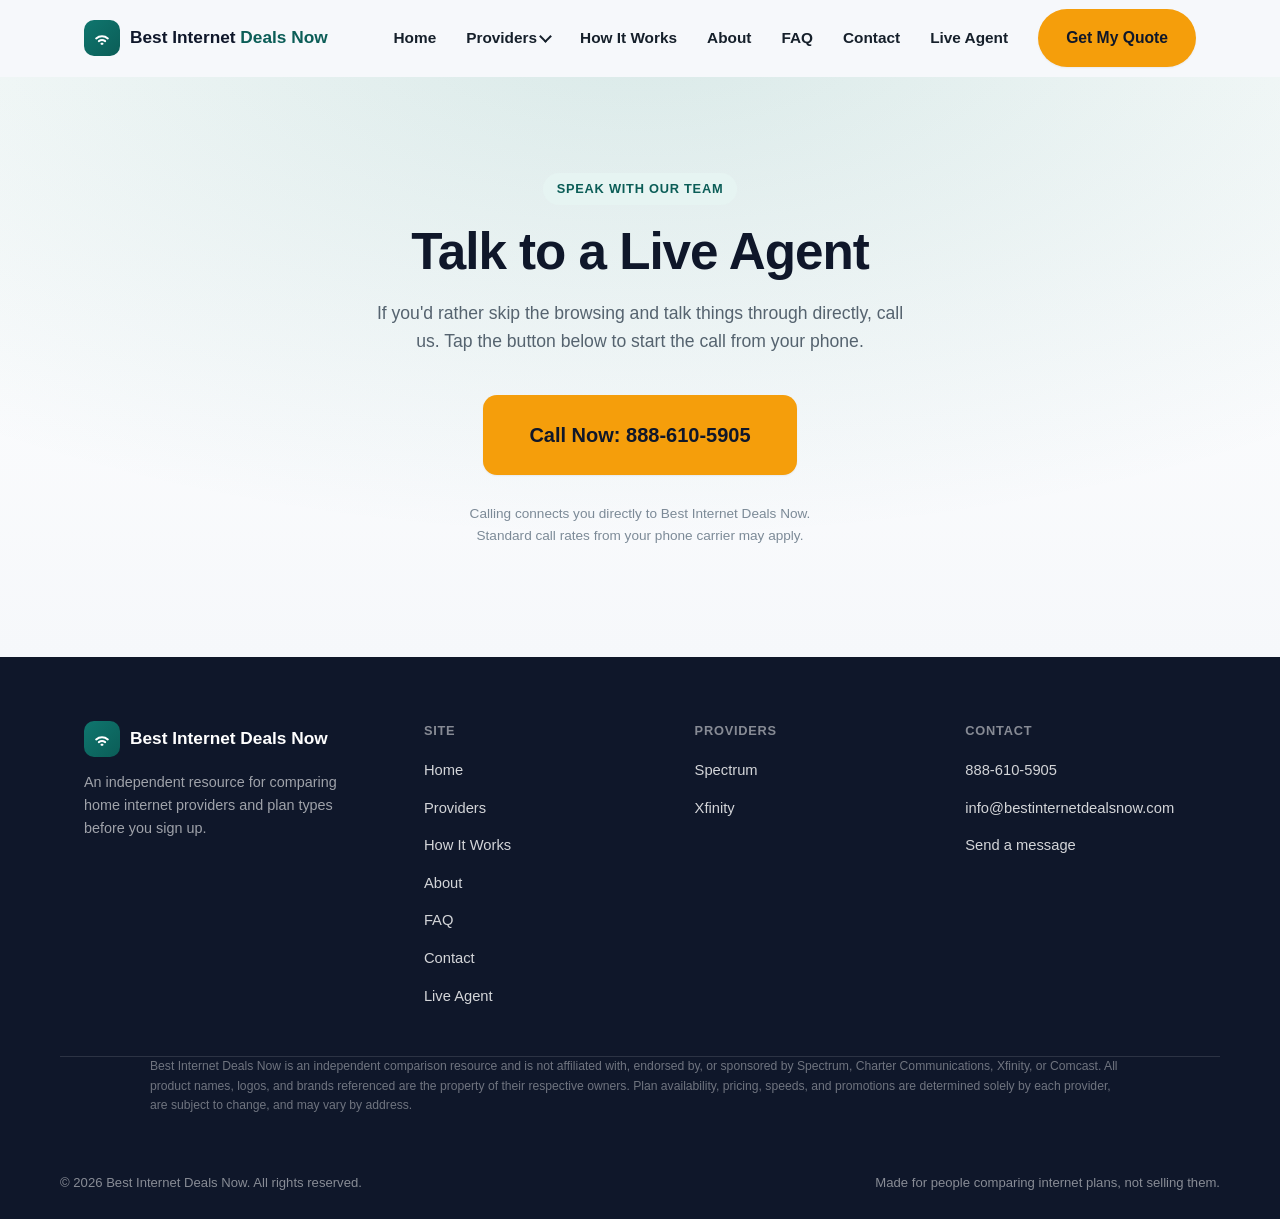
==== commit d3b24aa4: "Remove dial phone number from live agent page" ====
--- a/live-agent.html
+++ b/live-agent.html
@@ -17,7 +17,7 @@
 <link rel="icon" href="images/favicon.ico" sizes="any" />
 <link rel="icon" type="image/svg+xml" href="images/favicon.svg" />
 <link rel="apple-touch-icon" href="images/apple-touch-icon.png" />
-<link rel="stylesheet" href="css/styles.css?v=97124d01" />
+<link rel="stylesheet" href="css/styles.css?v=a8c4754" />
 </head>
 <body>
 <a class="skip-link" href="#main">Skip to main content</a>
@@ -36,6 +36,7 @@
     </button>
 
     <nav id="primary-nav" class="primary-nav" aria-label="Primary">
+      <div class="primary-nav-panel">
       <ul class="nav-links">
         <li><a href="index.html">Home</a></li>
         <li class="has-dropdown">
@@ -52,6 +53,7 @@
         <li><a href="live-agent.html">Live Agent</a></li>
       </ul>
       <a href="tel:+18886105905" class="btn btn-primary nav-cta">Get My Quote</a>
+      </div>
     </nav>
   </div>
 </header>
@@ -66,7 +68,6 @@
 
       <div class="live-agent-call">
         <a href="tel:+18886105905" class="btn btn-primary btn-lg">Call Now: 888-610-5905</a>
-        <span class="live-agent-number">Or dial 888-610-5905</span>
       </div>
 
       <p class="live-agent-note">Calling connects you directly to Best Internet Deals Now. Standard call rates from your phone carrier may apply.</p>
--- a/css/styles.css
+++ b/css/styles.css
@@ -391,6 +391,18 @@
 }
 
 .primary-nav {
+  display: flex;
+  flex: 1;
+}
+
+/* Desktop: the wrapper added for the mobile off-canvas panel (see the
+   max-width:760px rules) reproduces the original .primary-nav flex
+   layout itself, so .nav-links and .nav-cta line up exactly as before.
+   (display:contents was tried here first but some browsers don't
+   reliably promote a display:contents wrapper's children into flex
+   items, which dropped .nav-cta out of the header row — plain nested
+   flexbox avoids that entirely.) */
+.primary-nav-panel {
   display: flex;
   align-items: center;
   gap: 28px;
@@ -1413,10 +1425,44 @@
     overflow: hidden;
   }
 
+  /* #primary-nav is the fixed, viewport-clipped shell: its own box always
+     stays within inset(header-height,0,0,0) — i.e. never wider or taller
+     than the viewport — so it can't inflate the page's layout width the
+     way a translated fixed box can (see .primary-nav-panel below). It
+     stays present (not display:none) so its child panel can still be
+     measured/animated; pointer-events is disabled while closed so this
+     full-area shell doesn't block taps on the page underneath it.
+     .primary-nav-panel's own box still genuinely extends past the
+     viewport while closed (translateX(100%) on a real, static-position
+     element) — overflow:hidden here stops it from scrolling or painting
+     outside this box, but contain:layout+paint additionally guarantees
+     that geometry can never be considered by anything outside this
+     element (including a mobile browser's own viewport-fit sizing),
+     which plain overflow:hidden does not promise. */
   .primary-nav {
+    display: block;
     position: fixed;
     inset: var(--header-height) 0 0 0;
+    overflow: hidden;
+    contain: layout paint;
+    pointer-events: none;
+  }
+
+  .primary-nav.is-open {
+    pointer-events: auto;
+  }
+
+  /* The actual sliding panel. Its parent (#primary-nav) clips it to the
+     viewport bounds at all times, so even mid-transition or while closed
+     (transform: translateX(100%)) this panel's post-transform geometry
+     can never be measured by the browser as extending past the viewport
+     — which a translated position:fixed box does when nothing clips it,
+     and is what caused mobile browsers to treat the page as wider than
+     the viewport and zoom/shift it, revealing blank space on the right. */
+  .primary-nav-panel {
+    height: 100%;
     background: var(--color-surface);
+    display: flex;
     flex-direction: column;
     align-items: stretch;
     justify-content: flex-start;
@@ -1429,7 +1475,7 @@
     transition: transform 0.25s ease;
   }
 
-  .primary-nav.is-open {
+  .primary-nav.is-open .primary-nav-panel {
     transform: translateX(0);
   }
 
@@ -1496,6 +1542,8 @@
     left: 0;
     right: 0;
     bottom: 0;
+    width: 100%;
+    max-width: 100vw;
     z-index: 400;
     align-items: center;
     justify-content: center;
@@ -1507,6 +1555,15 @@
     box-shadow: 0 -8px 24px rgba(15, 23, 42, 0.2);
   }
 
+  .mobile-call-bar svg {
+    flex-shrink: 0;
+  }
+
+  .mobile-call-bar a {
+    min-width: 0;
+    overflow-wrap: anywhere;
+  }
+
   body {
     padding-bottom: 74px;
   }
